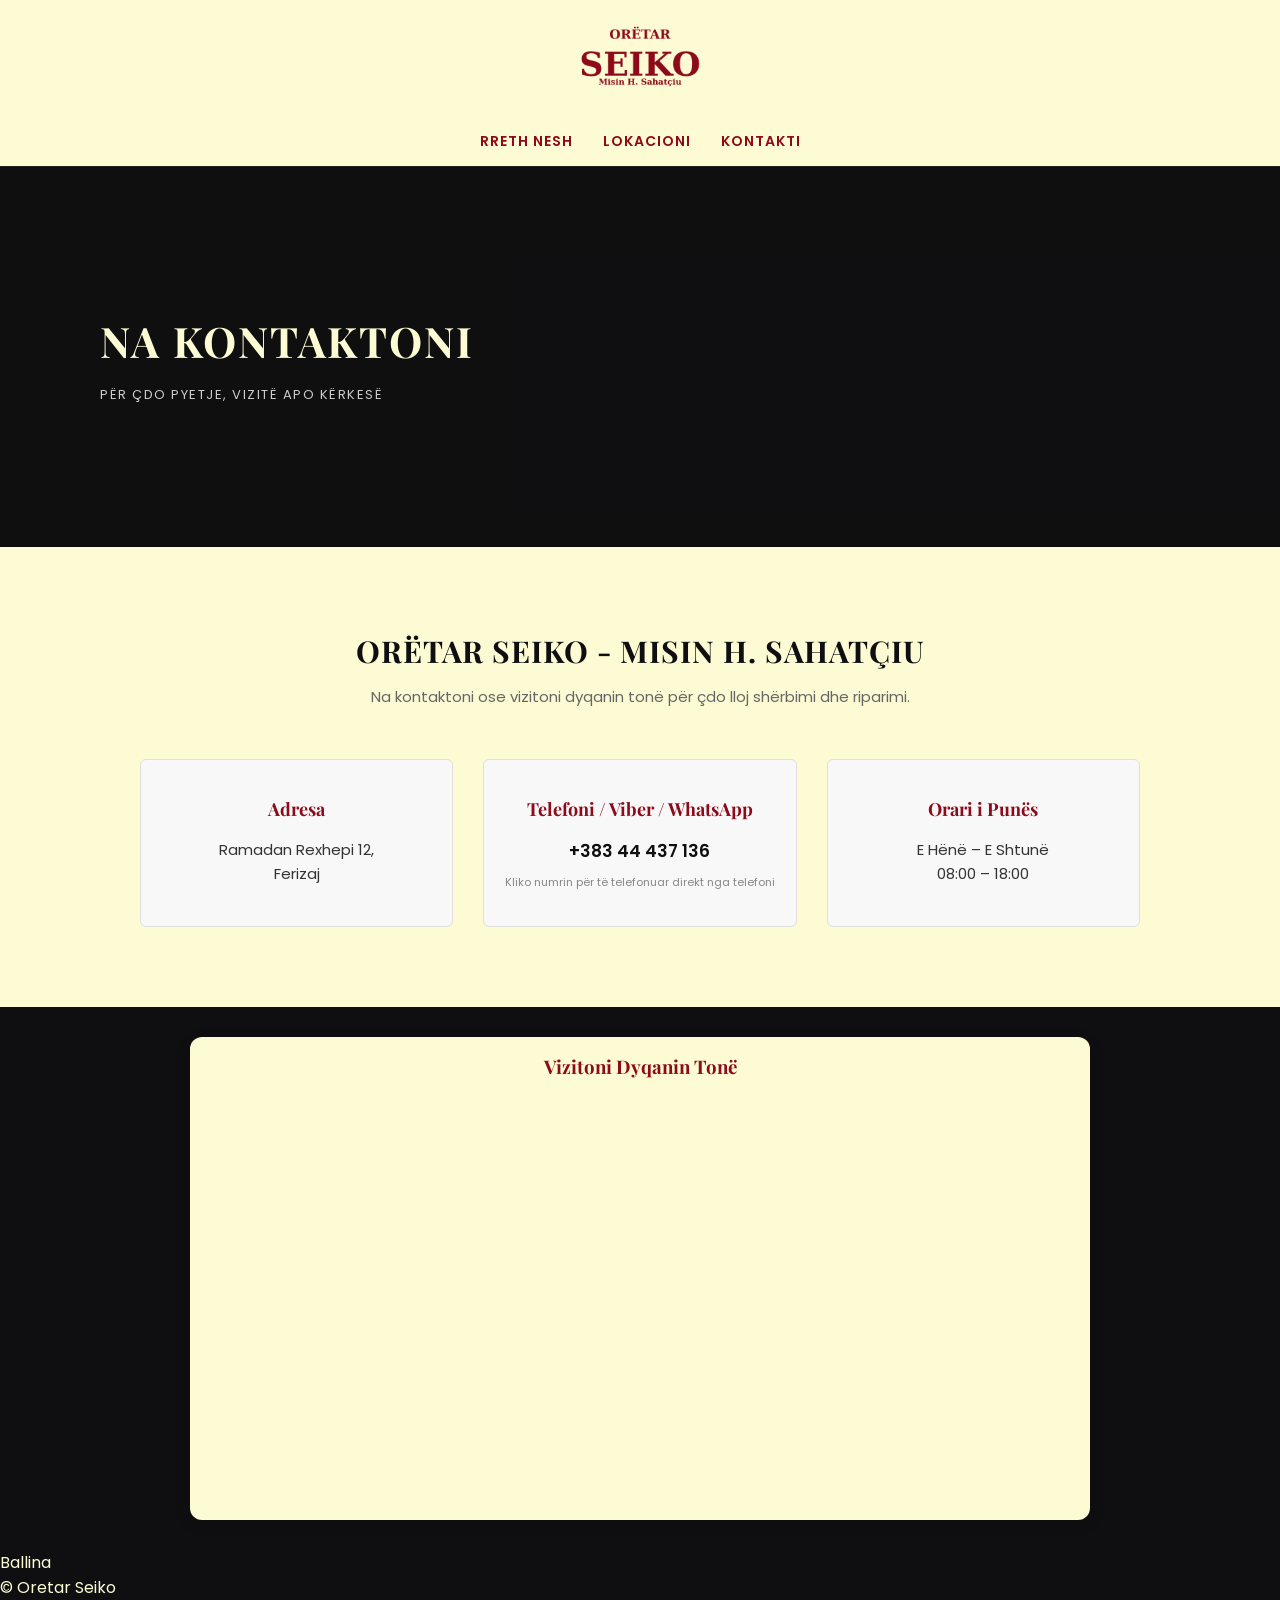
==== kontakt.html @ 7515f401 "Update kontakt.html" ====
<!DOCTYPE html>
<html lang="sq">
<head>
    <meta charset="UTF-8">
    <meta name="viewport" content="width=device-width, initial-scale=1.0">
    
    <!-- Ndalon Dark Mode në shfletuesit e telefonit -->
    <meta name="color-scheme" content="light only">
    <meta name="supported-color-schemes" content="light">
    <meta name="theme-color" content="#fdfbd4">

    <title>Orëtar Seiko | Kontakti & Lokacioni</title>
    <meta name="description" content="Na kontaktoni ose vizitoni dyqanin tonë Orëtar Seiko në Ferizaj për riparimin dhe servisimin e orëve.">

    <!-- FAVICON -->
    <link rel="icon" type="image/png" href="Logo2.jpg">

    <link rel="preconnect" href="https://fonts.googleapis.com">
    <link rel="preconnect" href="https://fonts.gstatic.com" crossorigin>
    <link href="https://fonts.googleapis.com/css2?family=Playfair+Display:ital,wght@0,600;0,700;1,400&family=Poppins:wght@400;600&display=swap" rel="stylesheet">
    <link rel="stylesheet" href="oretarseiko-kontakti.css">

    <!-- Google tag (gtag.js) -->
    <script async src="https://www.googletagmanager.com/gtag/js?id=G-K11Q69XEP3"></script>
    <script>
      window.dataLayer = window.dataLayer || [];
      function gtag(){dataLayer.push(arguments);}
      gtag('js', new Date());

      gtag('config', 'G-K11Q69XEP3');
    </script>
</head>
<body style="color-scheme: light only;">

    <!-- Header -->
    <header id="main-header">
        <a href="index.html" class="logo-link">
            <img src="Logo.png" alt="logo" class="logo">
        </a>
        <nav>
            <ul>
                <li><b><a href="index.html#rreth-nesh">Rreth Nesh</a></b></li>
                <li><b><a href="#harta">Lokacioni</a></b></li>    
                <li><b><a href="kontakt.html">Kontakti</a></b></li>
            </ul>
        </nav>
    </header>

    <!-- Seksioni i Kontaktit me Videon MP4 në Sfond -->
    <section class="hero-contact-section">
        <video autoplay muted loop playsinline class="bg-video">
            <source src="Ora.mp4" type="video/mp4">
            Shfletuesi juaj nuk e mbështet videon.
        </video>

        <div class="hero-overlay">
            <div class="hero-content">
                <h1>NA KONTAKTONI</h1>
                <p>PËR ÇDO PYETJE, VIZITË APO KËRKESË</p>
            </div>
        </div>
    </section>

    <!-- Të dhënat e dyqanit -->
    <section class="white-form-section">
        <div class="store-contact-container">
            <h2>ORËTAR SEIKO - MISIN H. SAHATÇIU</h2>
            <p class="subtitle">Na kontaktoni ose vizitoni dyqanin tonë për çdo lloj shërbimi dhe riparimi.</p>

            <div class="contact-cards-grid">
                <!-- Adresa -->
                <div class="contact-card">
                    <h3>Adresa</h3>
                    <p>Ramadan Rexhepi 12, <br> Ferizaj</p>
                </div>

                <!-- Numri i Telefonit -->
                <div class="contact-card">
                    <h3>Telefoni / Viber / WhatsApp</h3>
                    <p><a href="tel:+38344437136">+383 44 437 136</a></p>
                    <span class="note">Kliko numrin për të telefonuar direkt nga telefoni</span>
                </div>

                <!-- Orari -->
                <div class="contact-card">
                    <h3>Orari i Punës</h3>
                    <p>E Hënë – E Shtunë<br>08:00 – 18:00</p>
                </div>
            </div>
        </div>
    </section>

    <!-- Harta -->
    <div class="map-container" id="harta">
        <h3>Vizitoni Dyqanin Tonë</h3>
        <iframe 
            src="https://www.google.com/maps/embed?pb=!1m18!1m12!1m3!1d2934.3312!2d21.1485851!3d42.3702245!2m3!1f0!2f0!3f0!3m2!1i1024!2i768!4f13.1!3m3!1m2!1s0x13547f003b5cef97%3A0x302fa8fe202552e8!2zT3LDtml0YXIgU2Vpa28!5e0!3m2!1sen!2sxk!4v1724000000000" 
            width="100%" 
            height="400" 
            style="border:0;" 
            allowfullscreen="" 
            loading="lazy" 
            referrerpolicy="no-referrer-when-downgrade">
        </iframe>
    </div>

    <footer id="lokacioni">
        <div class="footer-links">
            <a href="index.html">Ballina</a>
        </div>
        <p>&copy; Oretar Seiko</p>
    </footer>

    <!-- Skripti për Header-in gjatë Scroll-it -->
    <script>
        window.addEventListener('scroll', function() {
            const header = document.getElementById('main-header');
            if (window.scrollY > 30) {
                header.classList.add('scrolled');
            } else {
                header.classList.remove('scrolled');
            }
        });
    </script>

</body>
</html>
---- oretarseiko-kontakti.css ----
/* --- RESET & BASIC STYLES --- */ 
* {
    margin: 0;
    padding: 0;
    box-sizing: border-box;
}

body {
    font-family: 'Poppins', sans-serif;
    background-color: #0f0f11;
    color: #fdfbd4;
    line-height: 1.6;
}

a {
    text-decoration: none;
    color: inherit;
}

/* --- NAVIGATION --- */
header {
    display: flex;
    flex-direction: column;
    justify-content: center;
    align-items: center;
    padding: 12px 8%;
    background-color: #fdfbd4 !important; 
    color-scheme: light !important;
    position: sticky;
    top: 0;
    z-index: 100;
    border-bottom: 1px solid #222;
    transition: padding 0.3s ease, box-shadow 0.3s ease;
}

/* --- LOGO --- */
header .logo {
    width: auto;
    height: 110px;
    max-height: 110px;
    object-fit: contain;
    display: block;
    margin-bottom: 6px;
    opacity: 1;
    visibility: visible;
    transition: all 0.3s ease;
}

.logo-link {
    display: inline-block;
    text-decoration: none;
    border: none;
}

nav {
    width: 100%;
}

nav ul {
    display: flex;
    justify-content: center;
    align-items: center;
    list-style: none;
    gap: 30px;
}

nav a {
    font-size: 14px;
    font-weight: 600;
    text-transform: uppercase;
    letter-spacing: 1px;
    color: #8C0A19 !important; 
    transition: color 0.3s ease;
}

nav a:hover {
    color: #575656 !important;
}

/* --- HEADER KUR BËN SCROLL --- */
header.scrolled {
    padding: 8px 8% !important;
    box-shadow: 0 4px 10px rgba(0, 0, 0, 0.15);
}

header.scrolled .logo {
    height: 0 !important;
    max-height: 0 !important;
    margin-bottom: 0 !important;
    opacity: 0;
    visibility: hidden;
}

header.scrolled nav a {
    font-size: 13px;
}

/* --- HERO CONTACT SECTION --- */
.hero-contact-section {
    position: relative;
    height: 380px;
    overflow: hidden;
    background-color: #0f0f11;
}

.hero-contact-section .bg-video {
    position: absolute;
    top: 50%;
    left: 50%;
    transform: translate(-50%, -50%);
    min-width: 100%;
    min-height: 100%;
    width: auto;
    height: auto;
    z-index: 1;
    object-fit: cover;
}

.hero-overlay {
    position: absolute;
    top: 0;
    left: 0;
    width: 100%;
    height: 100%;
    background: rgba(15, 15, 17, 0.75);
    z-index: 2;
    display: flex;
    align-items: center;
    padding-left: 100px;
}

.hero-content {
    position: relative;
    z-index: 3;
}

.hero-content h1 {
    font-family: 'Playfair Display', serif;
    color: #fdfbd4;
    font-size: 42px;
    margin: 0 0 10px 0;
    letter-spacing: 2px;
}

.hero-content p {
    color: #ccc;
    font-size: 13px;
    letter-spacing: 1.5px;
    margin: 0;
    text-transform: uppercase;
}

/* --- SEKSIONI I INFORMACIONIT TË DYQANIT --- */
.white-form-section {
    background-color: #fdfbd4;
    padding: 80px 20px;
    display: flex;
    justify-content: center;
    text-align: center;
}

.store-contact-container {
    max-width: 1000px;
    width: 100%;
}

.store-contact-container h2 {
    font-family: 'Playfair Display', serif;
    font-size: 30px;
    color: #0f0f11;
    margin-bottom: 10px;
    letter-spacing: 1px;
}

.store-contact-container .subtitle {
    color: #666;
    font-size: 15px;
    margin-bottom: 50px;
}

.contact-cards-grid {
    display: grid;
    grid-template-columns: repeat(3, 1fr);
    gap: 30px;
}

.contact-card {
    background-color: #f8f8f8;
    border: 1px solid #e0e0e0;
    padding: 35px 20px;
    border-radius: 6px;
    transition: transform 0.3s ease, box-shadow 0.3s ease;
}

.contact-card:hover {
    transform: translateY(-5px);
    box-shadow: 0 10px 20px rgba(0, 0, 0, 0.08);
    border-color: #8C0A19;
}

.contact-card h3 {
    font-family: 'Playfair Display', serif;
    font-size: 18px;
    color: #8C0A19;
    margin-bottom: 15px;
}

.contact-card p {
    color: #333;
    font-size: 15px;
    line-height: 1.6;
    margin: 0;
}

.contact-card a {
    color: #0f0f11;
    font-weight: 600;
    font-size: 17px;
    text-decoration: none;
}

.contact-card a:hover {
    color: #8C0A19;
}

.contact-card .note {
    display: block;
    font-size: 11px;
    color: #888;
    margin-top: 8px;
}

/* --- MAP CONTAINER --- */
.map-container {
    width: 100%;
    max-width: 900px;
    margin: 30px auto;
    background: #fdfbd4;
    padding: 15px;
    border-radius: 12px;
    box-shadow: 0 4px 15px rgba(0, 0, 0, 0.1);
}

.map-container h3 {
    text-align: center;
    font-family: 'Playfair Display', serif;
    color: #8C0A19;
    margin-bottom: 15px;
}

/* --- RESPONSIVE DESIGN --- */
@media (max-width: 768px) {
    header {
        padding: 12px 5%;
    }

    nav ul {
        gap: 15px;
        flex-wrap: wrap;
    }

    nav a {
        font-size: 11px;
    }

    .hero-contact-section {
        height: 280px;
    }

    .hero-overlay {
        padding-left: 20px;
        padding-right: 20px;
    }

    .hero-content h1 {
        font-size: 30px;
    }

    .contact-cards-grid {
        grid-template-columns: 1fr;
        gap: 20px;
    }
}

/* --- OVERRIDE PËR DARK MODE TË TELEFONAVE --- */
@media (prefers-color-scheme: dark) {
    header {
        background-color: #fdfbd4 !important;
    }
    nav a {
        color: #8C0A19 !important;
    }
}
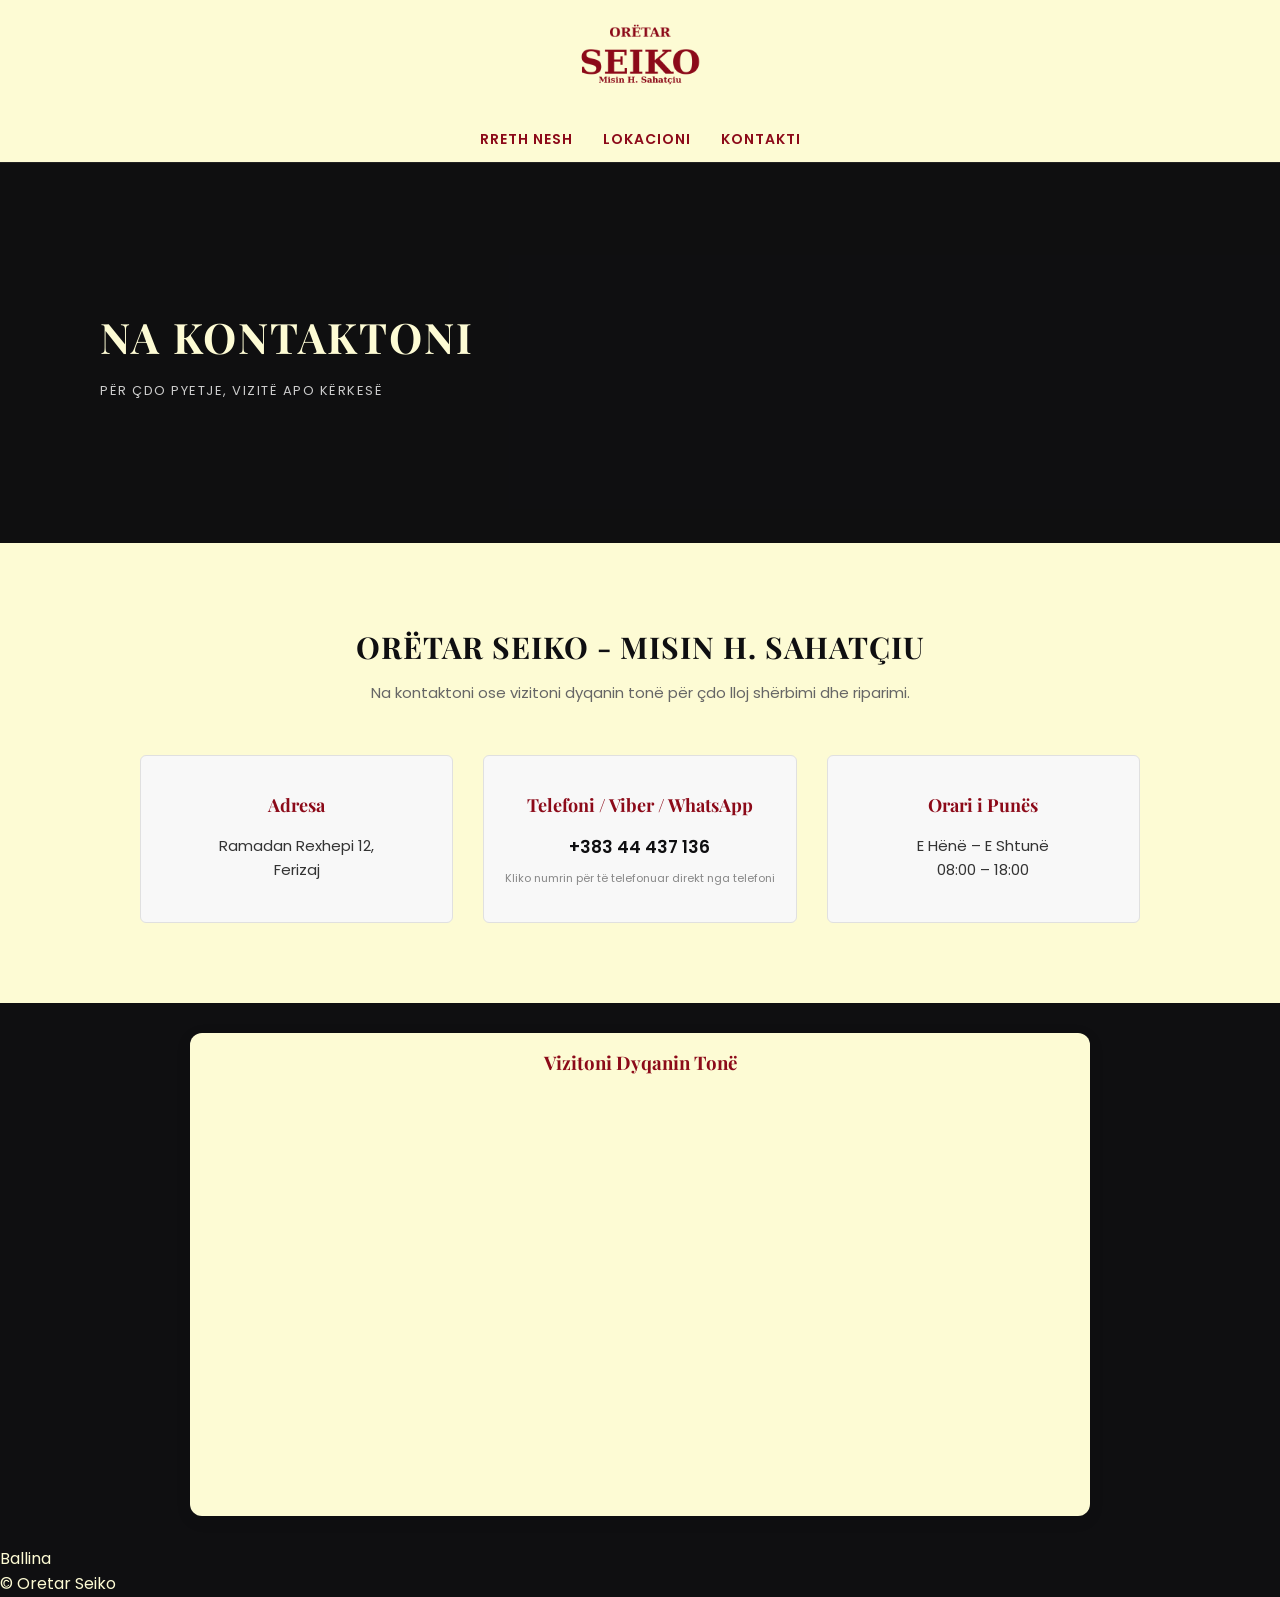
==== commit 6848edbf: "Fix HTML structure and improve header scroll behavior" ====
--- a/kontakt.html
+++ b/kontakt.html
@@ -111,11 +111,11 @@
         <p>&copy; Oretar Seiko</p>
     </footer>
 
-    <!-- Skripti për Header-in gjatë Scroll-it -->
+ <!-- Skripti për Header-in gjatë Scroll-it -->
     <script>
         window.addEventListener('scroll', function() {
             const header = document.getElementById('main-header');
-            if (window.scrollY > 30) {
+            if (window.scrollY > 100) { /* E rritëm nga 30 në 80 */
                 header.classList.add('scrolled');
             } else {
                 header.classList.remove('scrolled');
--- a/oretarseiko-kontakti.css
+++ b/oretarseiko-kontakti.css
@@ -23,33 +23,35 @@
     flex-direction: column;
     justify-content: center;
     align-items: center;
-    padding: 12px 8%;
+    padding: 10px 8%;
     background-color: #fdfbd4 !important; 
     color-scheme: light !important;
     position: sticky;
     top: 0;
     z-index: 100;
     border-bottom: 1px solid #222;
-    transition: padding 0.3s ease, box-shadow 0.3s ease;
-}
-
-/* --- LOGO --- */
+    transition: box-shadow 0.3s ease;
+}
+
+/* --- LOGO WRAPPER & LOGO --- */
+.logo-link {
+    display: block;
+    text-decoration: none;
+    border: none;
+    max-height: 120px;
+    opacity: 1;
+    visibility: visible;
+    overflow: hidden;
+    transition: max-height 0.3s ease, opacity 0.3s ease, margin-bottom 0.3s ease;
+    margin-bottom: 6px;
+}
+
 header .logo {
     width: auto;
     height: 110px;
     max-height: 110px;
     object-fit: contain;
     display: block;
-    margin-bottom: 6px;
-    opacity: 1;
-    visibility: visible;
-    transition: all 0.3s ease;
-}
-
-.logo-link {
-    display: inline-block;
-    text-decoration: none;
-    border: none;
 }
 
 nav {
@@ -79,15 +81,13 @@
 
 /* --- HEADER KUR BËN SCROLL --- */
 header.scrolled {
-    padding: 8px 8% !important;
     box-shadow: 0 4px 10px rgba(0, 0, 0, 0.15);
 }
 
-header.scrolled .logo {
-    height: 0 !important;
+header.scrolled .logo-link {
     max-height: 0 !important;
+    opacity: 0 !important;
     margin-bottom: 0 !important;
-    opacity: 0;
     visibility: hidden;
 }
 
@@ -251,7 +251,7 @@
 /* --- RESPONSIVE DESIGN --- */
 @media (max-width: 768px) {
     header {
-        padding: 12px 5%;
+        padding: 10px 5%;
     }
 
     nav ul {
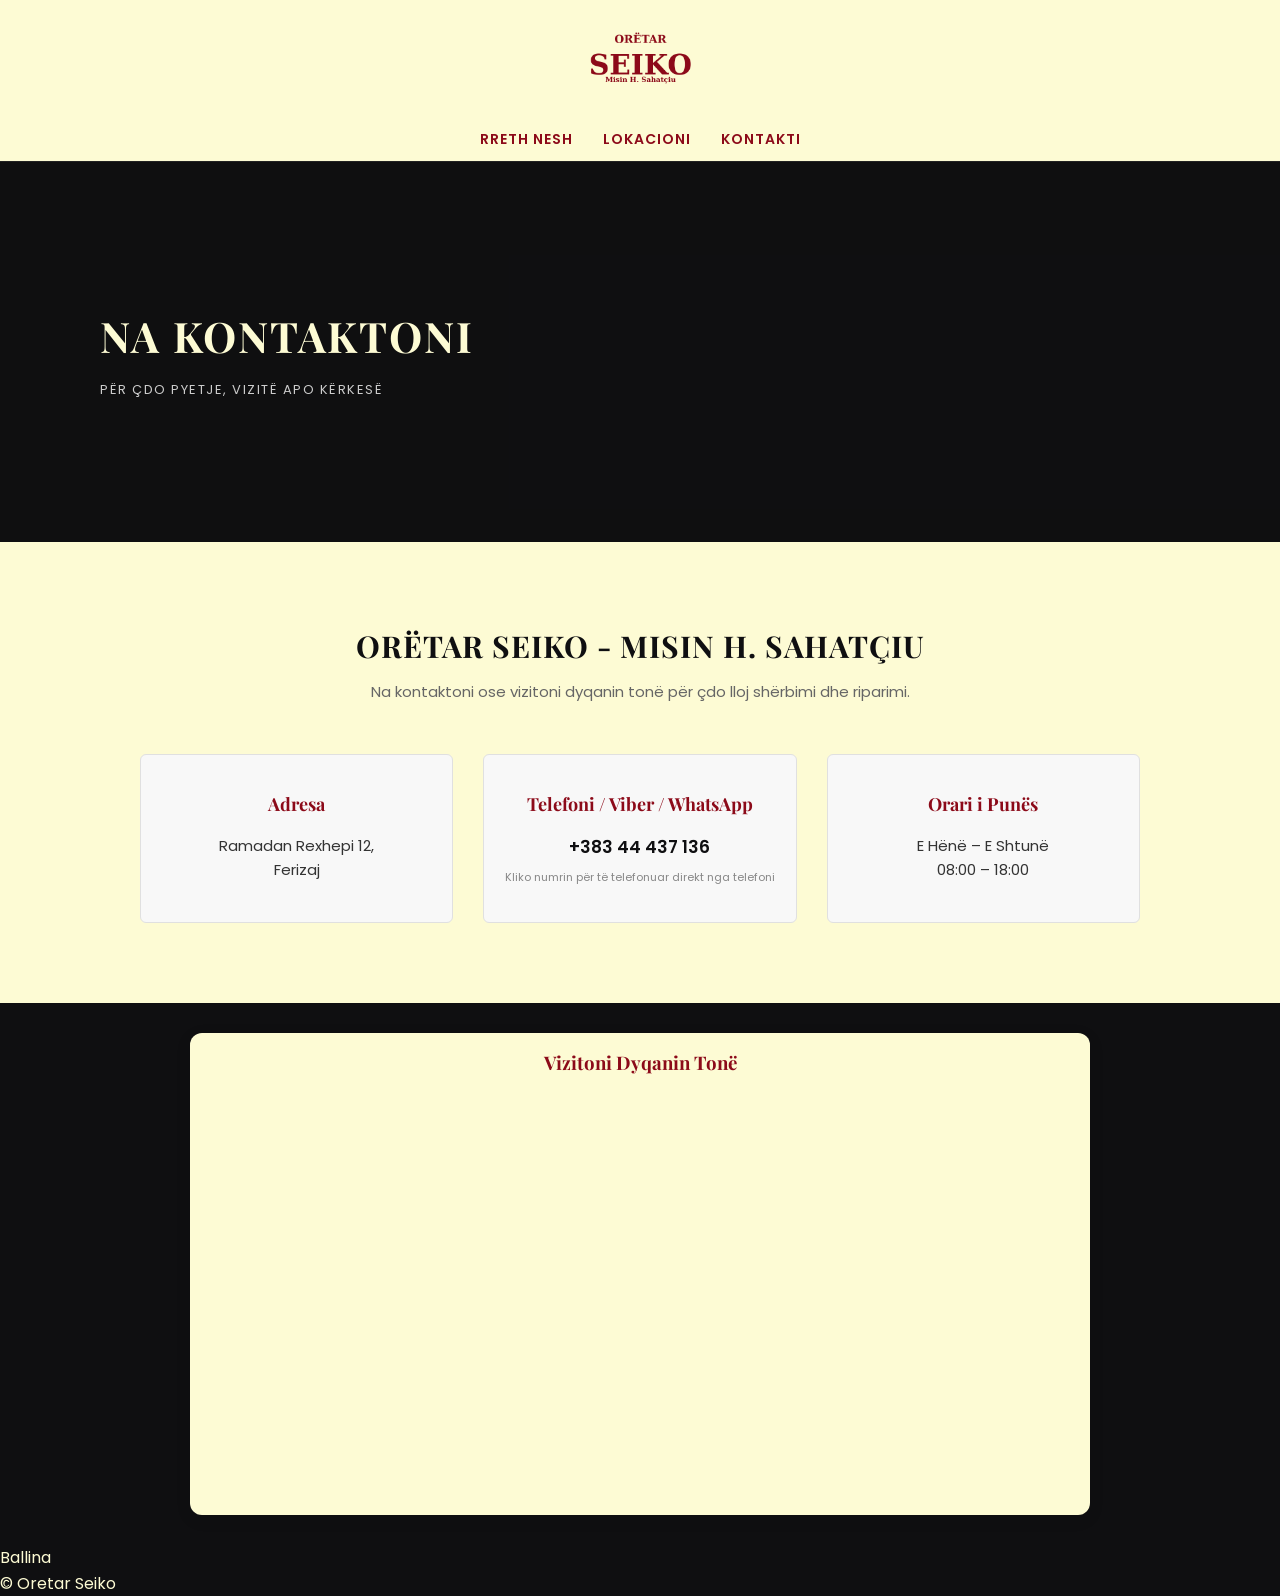
==== commit 270ee44a: "Update kontakt.html" ====
--- a/kontakt.html
+++ b/kontakt.html
@@ -8,6 +8,31 @@
     <meta name="color-scheme" content="light only">
     <meta name="supported-color-schemes" content="light">
     <meta name="theme-color" content="#fdfbd4">
+
+    <style>
+        :root {
+            color-scheme: light only !important;
+            supported-color-schemes: light !important;
+        }
+        #main-header {
+            background-color: #fdfbd4 !important;
+            color-scheme: light only !important;
+            padding: 20px 10px 10px 10px !important;
+            text-align: center !important;
+        }
+        #main-header .logo-link {
+            display: block !important;
+            text-align: center !important;
+            margin: 0 auto !important;
+        }
+        #main-header .logo {
+            width: 220px !important;
+            max-width: 85% !important;
+            height: auto !important;
+            display: block !important;
+            margin: 0 auto 12px auto !important;
+        }
+    </style>
 
     <title>Orëtar Seiko | Kontakti & Lokacioni</title>
     <meta name="description" content="Na kontaktoni ose vizitoni dyqanin tonë Orëtar Seiko në Ferizaj për riparimin dhe servisimin e orëve.">
@@ -33,7 +58,7 @@
 <body style="color-scheme: light only;">
 
     <!-- Header -->
-    <header id="main-header">
+    <header id="main-header" style="background-color: #fdfbd4 !important;">
         <a href="index.html" class="logo-link">
             <img src="Logo.png" alt="logo" class="logo">
         </a>
@@ -111,11 +136,11 @@
         <p>&copy; Oretar Seiko</p>
     </footer>
 
- <!-- Skripti për Header-in gjatë Scroll-it -->
+    <!-- Skripti për Header-in gjatë Scroll-it -->
     <script>
         window.addEventListener('scroll', function() {
             const header = document.getElementById('main-header');
-            if (window.scrollY > 100) { /* E rritëm nga 30 në 80 */
+            if (window.scrollY > 50) {
                 header.classList.add('scrolled');
             } else {
                 header.classList.remove('scrolled');
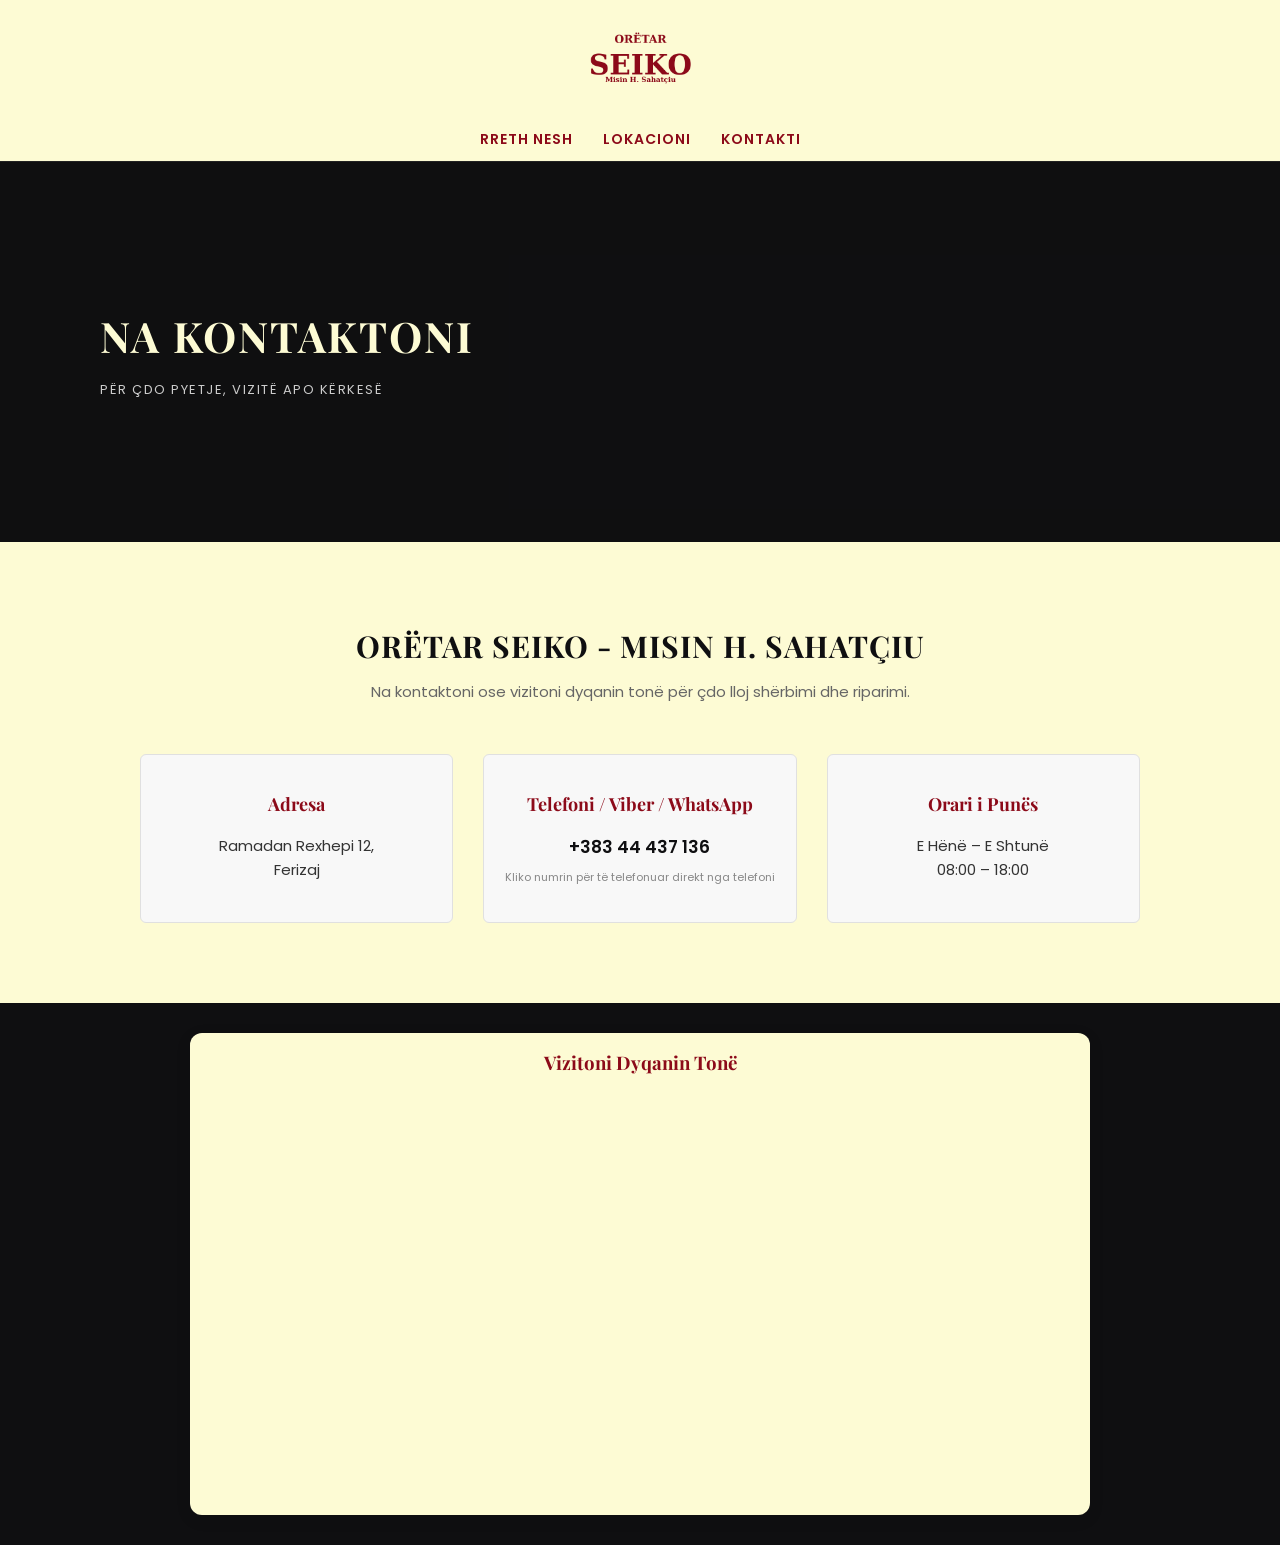
==== commit 75a9dfb7: "Fix HTML formatting and structure in kontakt.html" ====
--- a/kontakt.html
+++ b/kontakt.html
@@ -129,12 +129,6 @@
         </iframe>
     </div>
 
-    <footer id="lokacioni">
-        <div class="footer-links">
-            <a href="index.html">Ballina</a>
-        </div>
-        <p>&copy; Oretar Seiko</p>
-    </footer>
 
     <!-- Skripti për Header-in gjatë Scroll-it -->
     <script>
--- a/oretarseiko-kontakti.css
+++ b/oretarseiko-kontakti.css
@@ -23,35 +23,33 @@
     flex-direction: column;
     justify-content: center;
     align-items: center;
-    padding: 10px 8%;
-    background-color: #fdfbd4 !important; 
+    padding: 15px 8%;
+    background-color: #fdfbd4 !important; /* Detyron prapavijën kreme */
     color-scheme: light !important;
     position: sticky;
     top: 0;
     z-index: 100;
     border-bottom: 1px solid #222;
-    transition: box-shadow 0.3s ease;
-}
-
-/* --- LOGO WRAPPER & LOGO --- */
+    transition: padding 0.3s ease, background-color 0.3s ease, box-shadow 0.3s ease;
+}
+
+/* --- LOGO --- */
+header .logo {
+    width: auto;
+    height: 130px;
+    object-fit: contain;
+    display: block;
+    margin-bottom: 8px;
+    opacity: 1;
+    visibility: visible;
+    transition: all 0.3s ease;
+    transform-origin: center top;
+}
+
 .logo-link {
-    display: block;
+    display: inline-block;
     text-decoration: none;
     border: none;
-    max-height: 120px;
-    opacity: 1;
-    visibility: visible;
-    overflow: hidden;
-    transition: max-height 0.3s ease, opacity 0.3s ease, margin-bottom 0.3s ease;
-    margin-bottom: 6px;
-}
-
-header .logo {
-    width: auto;
-    height: 110px;
-    max-height: 110px;
-    object-fit: contain;
-    display: block;
 }
 
 nav {
@@ -71,7 +69,7 @@
     font-weight: 600;
     text-transform: uppercase;
     letter-spacing: 1px;
-    color: #8C0A19 !important; 
+    color: #8C0A19 !important; /* Detyron ngjyrën e kuqe të tekstit */
     transition: color 0.3s ease;
 }
 
@@ -81,14 +79,19 @@
 
 /* --- HEADER KUR BËN SCROLL --- */
 header.scrolled {
+    padding-top: 10px;
+    padding-bottom: 10px;
     box-shadow: 0 4px 10px rgba(0, 0, 0, 0.15);
 }
 
-header.scrolled .logo-link {
-    max-height: 0 !important;
-    opacity: 0 !important;
-    margin-bottom: 0 !important;
+header.scrolled .logo {
+    transform: scale(0);
+    height: 0;
+    margin-bottom: 0;
+    padding: 0;
+    opacity: 0;
     visibility: hidden;
+    overflow: hidden;
 }
 
 header.scrolled nav a {
@@ -251,7 +254,7 @@
 /* --- RESPONSIVE DESIGN --- */
 @media (max-width: 768px) {
     header {
-        padding: 10px 5%;
+        padding: 12px 5%;
     }
 
     nav ul {
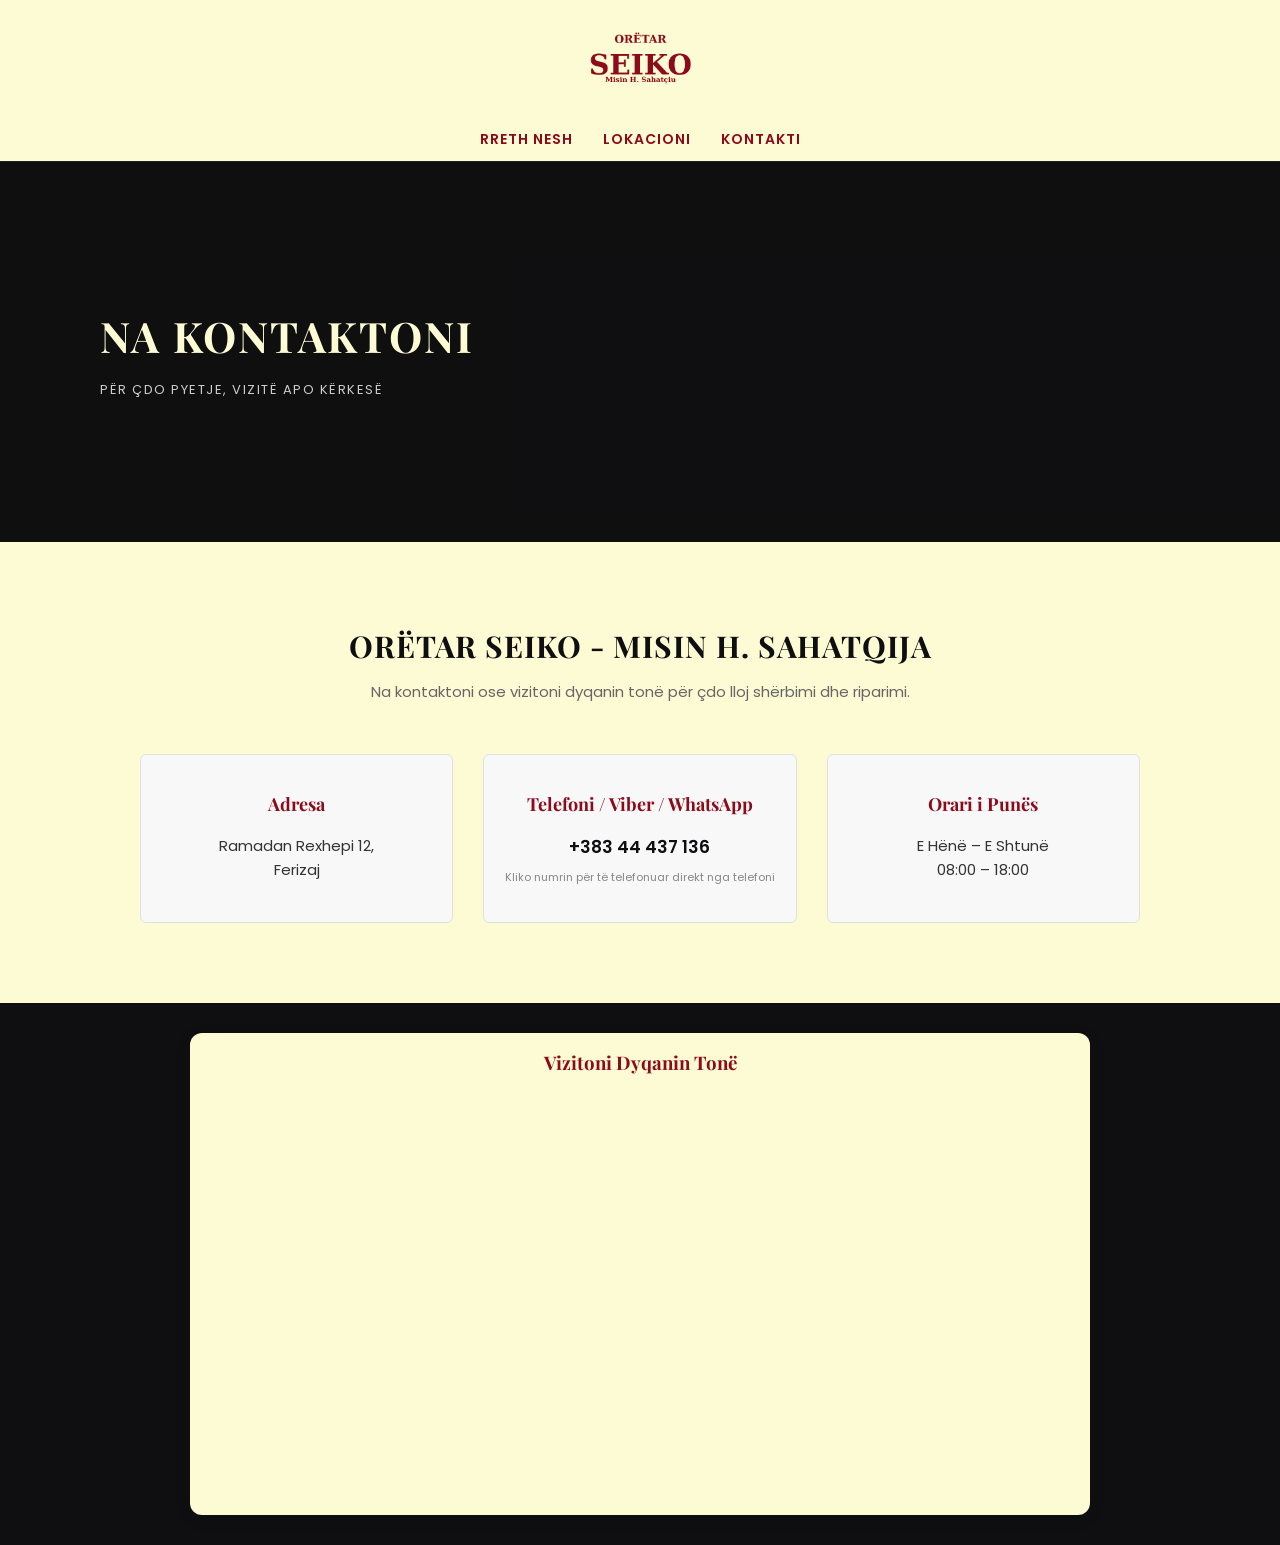
==== commit 09518da1: "Update kontakt.html" ====
--- a/kontakt.html
+++ b/kontakt.html
@@ -89,7 +89,7 @@
     <!-- Të dhënat e dyqanit -->
     <section class="white-form-section">
         <div class="store-contact-container">
-            <h2>ORËTAR SEIKO - MISIN H. SAHATÇIU</h2>
+            <h2>ORËTAR SEIKO - MISIN H. SAHATQIJA</h2>
             <p class="subtitle">Na kontaktoni ose vizitoni dyqanin tonë për çdo lloj shërbimi dhe riparimi.</p>
 
             <div class="contact-cards-grid">
